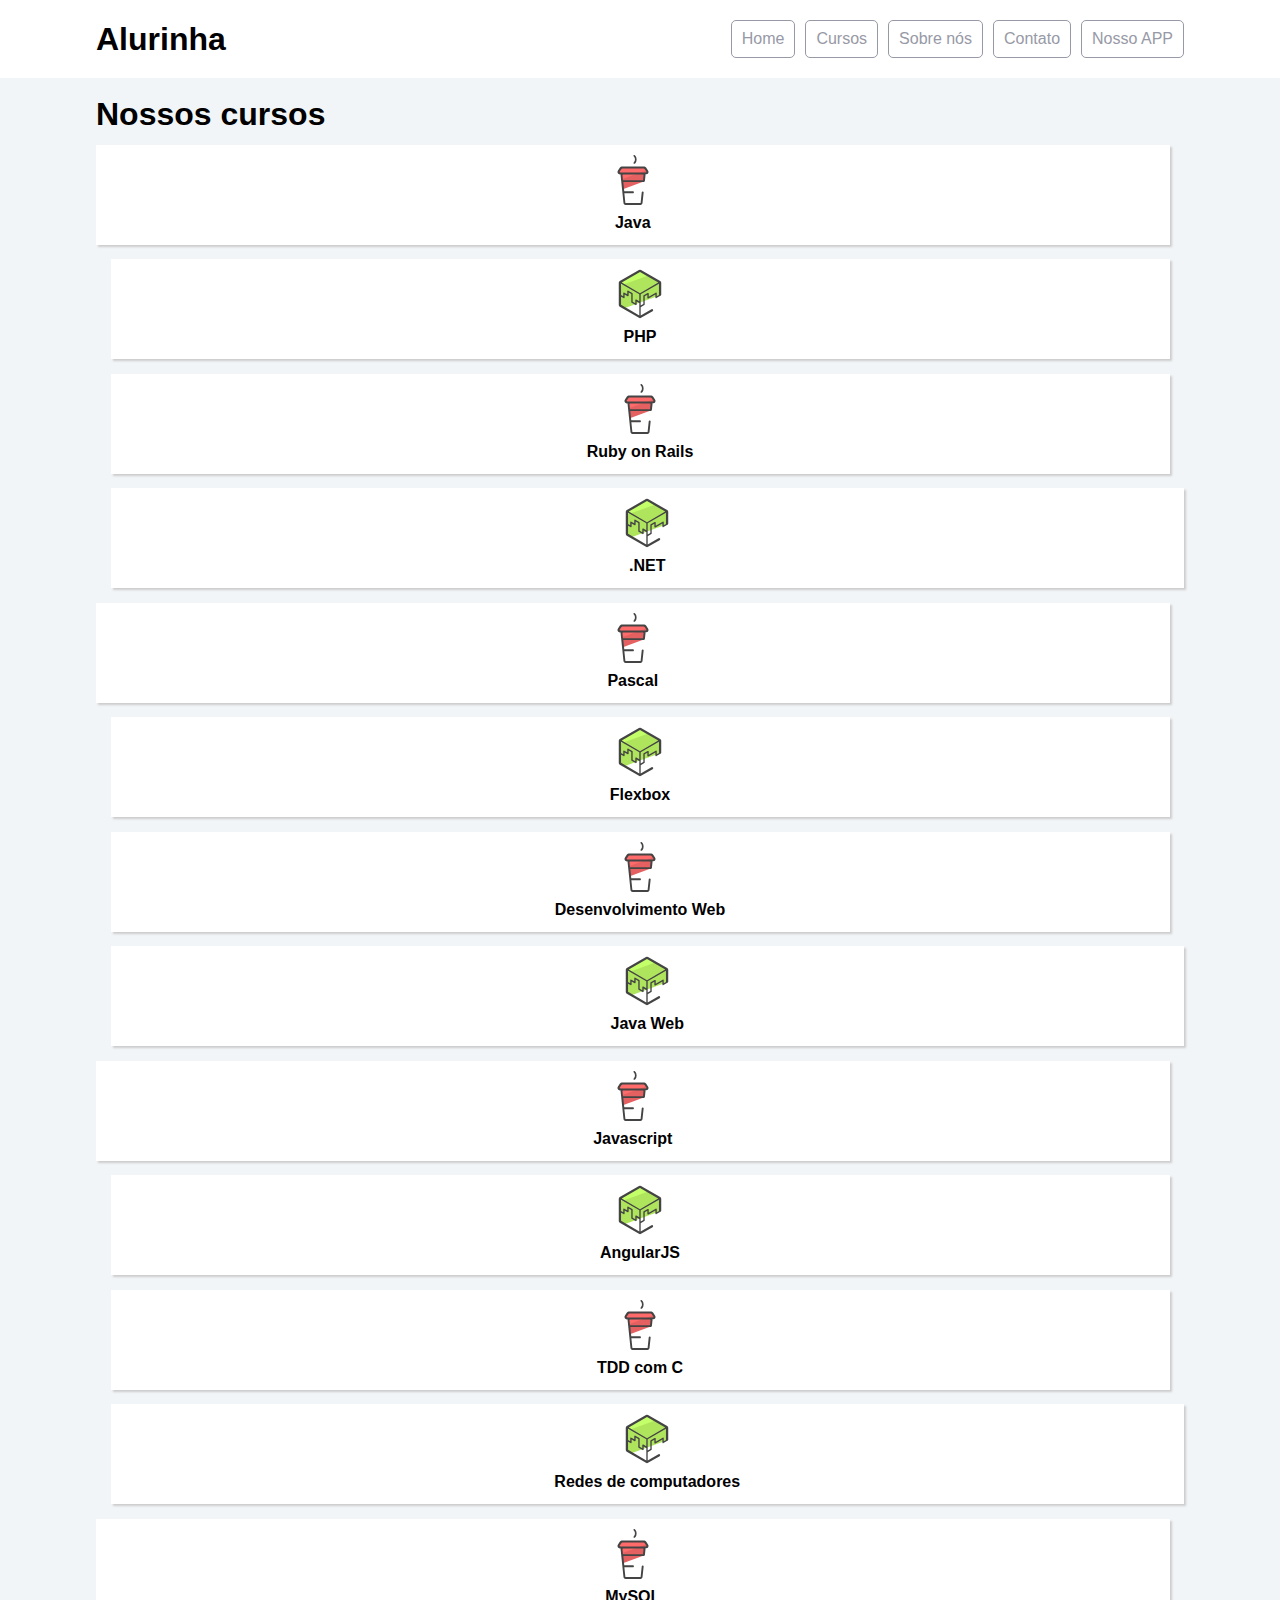
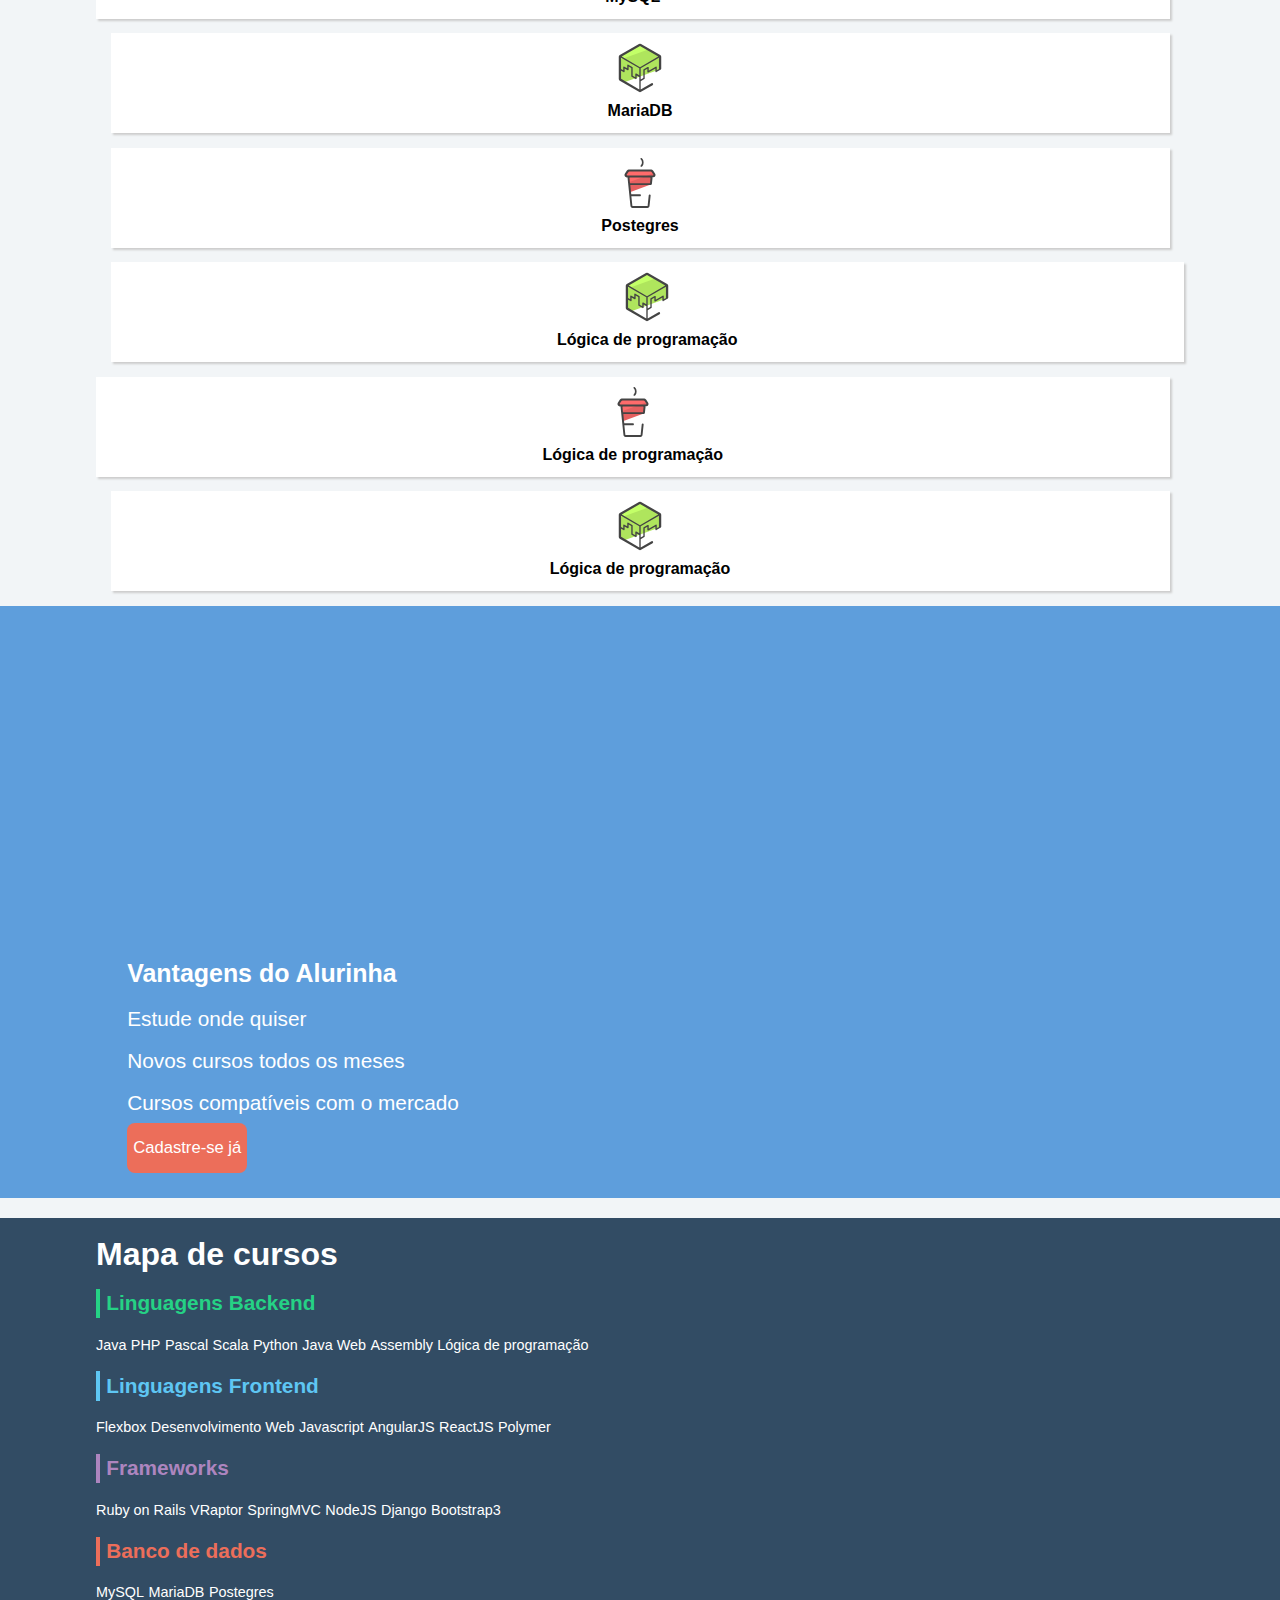
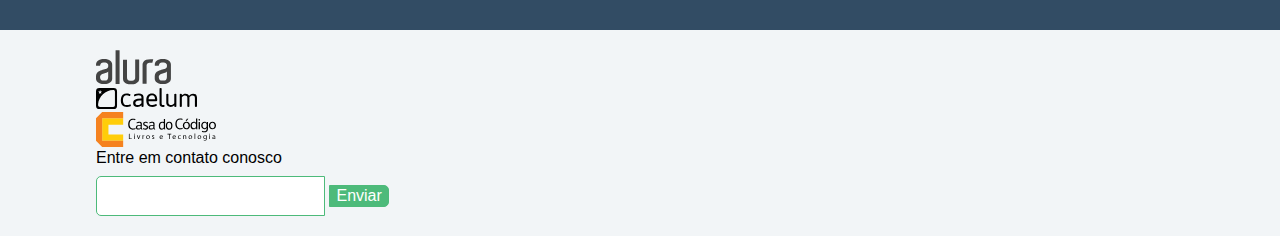
==== index.html @ 53aa6730 "aula1" ====
<!doctype html>
<html>
<head>
	<meta charset="utf-8">
	<meta name="viewport" content="width=device-width, initial-scale=1">
	<title>Alurinha | Cursos online</title>
	<link rel="stylesheet" href="css/reset.css">
	<link rel="stylesheet" href="css/style.css">
	<link rel="stylesheet" href="css/flexbox.css">
</head>
<body>

	<header class="cabecalhoPrincipal">
		<div class="container">
			<h1 class="cabecalhoPrincipal-titulo">
				<a href="#">Alurinha</a>
			</h1>

			<nav class="cabecalhoPrincipal-nav">
				<a class="cabecalhoPrincipal-nav-link" href="#">Home</a>
				<a class="cabecalhoPrincipal-nav-link" href="#">Cursos</a>
				<a class="cabecalhoPrincipal-nav-link" href="#">Sobre nós</a>
				<a class="cabecalhoPrincipal-nav-link" href="#">Contato</a>
				<a class="cabecalhoPrincipal-nav-link cabecalhoPrincipal-nav-link-app" href="#">Nosso APP</a>
			</nav>
		</div>

	</header>

	<main class="conteudoPrincipal">
		<div class="container">
			<h2 class="subtitulo">Nossos cursos</h2>

			<nav>
				<ul class="conteudoPrincipal-cursos">
					<li class="conteudoPrincipal-cursos-link"><a href="#">Java</a></li>
					<li class="conteudoPrincipal-cursos-link"><a href="#">PHP</a></li>
					<li class="conteudoPrincipal-cursos-link"><a href="#">Ruby on Rails</a></li>
					<li class="conteudoPrincipal-cursos-link"><a href="#">.NET</a></li>
					<li class="conteudoPrincipal-cursos-link"><a href="#">Pascal</a></li>
					<li class="conteudoPrincipal-cursos-link"><a href="#">Flexbox</a></li>
					<li class="conteudoPrincipal-cursos-link"><a href="#">Desenvolvimento Web</a></li>
					<li class="conteudoPrincipal-cursos-link"><a href="#">Java Web</a></li>
					<li class="conteudoPrincipal-cursos-link"><a href="#">Javascript</a></li>
					<li class="conteudoPrincipal-cursos-link"><a href="#">AngularJS</a></li>
					<li class="conteudoPrincipal-cursos-link"><a href="#">TDD com C</a></li>
					<li class="conteudoPrincipal-cursos-link"><a href="#">Redes de computadores</a></li>
					<li class="conteudoPrincipal-cursos-link"><a href="#">MySQL</a></li>
					<li class="conteudoPrincipal-cursos-link"><a href="#">MariaDB</a></li>
					<li class="conteudoPrincipal-cursos-link"><a href="#">Postegres</a></li>
					<li class="conteudoPrincipal-cursos-link"><a href="#">Lógica de programação</a></li>
					<li class="conteudoPrincipal-cursos-link"><a href="#">Lógica de programação</a></li>
					<li class="conteudoPrincipal-cursos-link"><a href="#">Lógica de programação</a></li>
				</ul>
			</nav>
		</div>

		<section class="videoSobre">
			<div class="container">
				<iframe class="videoSobre-video" width="560" height="315" src="https://www.youtube.com/embed/bIlOsJzBVaY?list=PLh2Y_pKOa4UcF1BYPJR3EIMRi3nWAUxIp" frameborder="0" allowfullscreen></iframe>
				
				<div class="videoSobre-sobre">
					<h2 class="videoSobre-sobre-title">Vantagens do Alurinha</h2>
					<ul class="videoSobre-sobre-list">
						<li class="videoSobre-sobre-item">Estude onde quiser</li>
						<li class="videoSobre-sobre-item">Novos cursos todos os meses</li>
						<li class="videoSobre-sobre-item">Cursos compatíveis com o mercado</li>
					</ul>
					<button class="videoSobre-button">Cadastre-se já</button>
				</div>
			</div>
		</section>

	</main>

	<footer class="rodapePrincipal">
		<div class="container">

			<section class="rodapePrincipal-navMap">
				<h3 class="subtitulo">Mapa de cursos</h3>
				<nav class="rodapePrincipal-navMap-list">

					<h4 class="navmap-list-title navmap-list-title-backend">Linguagens Backend</h4>
					<a class="rodapePrincipal-navMap-link" href="#">Java</a>
					<a class="rodapePrincipal-navMap-link" href="#">PHP</a>
					<a class="rodapePrincipal-navMap-link" href="#">Pascal</a>
					<a class="rodapePrincipal-navMap-link" href="#">Scala</a>
					<a class="rodapePrincipal-navMap-link" href="#">Python</a>
					<a class="rodapePrincipal-navMap-link" href="#">Java Web</a>
					<a class="rodapePrincipal-navMap-link" href="#">Assembly</a>
					<a class="rodapePrincipal-navMap-link" href="#">Lógica de programação</a>

					<h4 class="navmap-list-title navmap-list-title-frontend">Linguagens Frontend</h4>
					<a class="rodapePrincipal-navMap-link" href="#">Flexbox</a>
					<a class="rodapePrincipal-navMap-link" href="#">Desenvolvimento Web</a>
					<a class="rodapePrincipal-navMap-link" href="#">Javascript</a>
					<a class="rodapePrincipal-navMap-link" href="#">AngularJS</a>
					<a class="rodapePrincipal-navMap-link" href="#">ReactJS</a>
					<a class="rodapePrincipal-navMap-link" href="#">Polymer</a>
					
					<h4 class="navmap-list-title navmap-list-title-framework">Frameworks</h4>
					<a class="rodapePrincipal-navMap-link" href="#">Ruby on Rails</a>
					<a class="rodapePrincipal-navMap-link" href="#">VRaptor</a>
					<a class="rodapePrincipal-navMap-link" href="#">SpringMVC</a>
					<a class="rodapePrincipal-navMap-link" href="#">NodeJS</a>
					<a class="rodapePrincipal-navMap-link" href="#">Django</a>
					<a class="rodapePrincipal-navMap-link" href="#">Bootstrap3</a>

					<h4 class="navmap-list-title navmap-list-title-bancoDeDados">Banco de dados</h4>
					<a class="rodapePrincipal-navMap-link" href="#">MySQL</a>
					<a class="rodapePrincipal-navMap-link" href="#">MariaDB</a>
					<a class="rodapePrincipal-navMap-link" href="#">Postegres</a>

				</nav>
			</section>

		</div>

		<section class="rodapePrincipal-patrocinadores">
			<div class="container">
				<ul class="rodapePrincipal-patrocinadores-list">
					<li>
						<a class="rodapePrincipal-patrocinadores-list-link patrocinadores-list-link-alura" href="#">
							<img src="img/logos/alura.svg" alt="Logo da Alura">
						</a>
					</li>
					<li>
						<a class="rodapePrincipal-patrocinadores-list-link patrocinadores-list-link-caelum" href="#">
							<img src="img/logos/caelum.svg" alt="Logo da Caelum">
						</a>
					</li>
					<li>
						<a class="rodapePrincipal-patrocinadores-list-link patrocinadores-list-link-casaDoCodigo" href="#">
							<img src="img/logos/cdc.svg" alt="Logo da Casa do Código">
						</a>
					</li>
				</ul>
				<form class="rodapePrincipal-contatoForm" action="#">
					<fieldset>
						<legend class="rodapePrincipal-contatoForm-legend" for="email-contato">Entre em contato conosco</legend>
						<div class="rodapePrincipal-contatoForm-fieldset"> 
							<input class="rodapePrincipal-contatoForm-emailInput" type="email" name="email-contato" id="email-contato">
							<button class="rodapePrincipal-contatoForm-submit" type="submit">Enviar</button>
						</div>
					</fieldset>
				</form>
			</div>
		</section>
	</footer>

</body>
</html>
---- css/style.css ----
body {
	background-color: #F2F5F7;
	font-family: 'Open Sans',Arial,sans-serif;
}

.container {
	width: 94%;
	margin: 0 auto;
}

.cabecalhoPrincipal {
	background-color: #FFF;
	padding: 20px 0;
}

.cabecalhoPrincipal-titulo {
	font-weight: bold;
	font-size: 2em;
	margin-bottom: 20px;
}

.cabecalhoPrincipal-titulo a {
	text-decoration: none;
	color: inherit;
}

.cabecalhoPrincipal-nav-link {
	padding: 10px;
	margin-bottom: 10px;
	color: #9799A6;
	background-color: #FFF;
	text-decoration: none;
	transition: .5s;
	display: block;

	border-bottom: 1px solid #9799A6;
}

.conteudoPrincipal {
	margin-top: 20px;
	margin-bottom: 20px;
}

.subtitulo {
	font-weight: bold;
	font-size: 32px;
	margin-bottom: 10px;
	text-align: center;
}

.conteudoPrincipal-cursos-link {
	height: 100px;
	background-color: #FFF;
	text-align: center;
	margin: 1%;
	transition: .3s;
	box-shadow: 2px 2px 2px #CCC;
	position: relative;
}

.conteudoPrincipal-cursos-link a {
	text-decoration: none;
	color: #000;
	font-weight: bold;
	display: block;
	width: 100%;
	height: 100%;
	position: absolute;
	top: 0;
	left: 0;
}

.conteudoPrincipal-cursos-link:hover {
	box-shadow: 4px 4px 4px #CCC;
}

.conteudoPrincipal-cursos-link a:before {
	content: '';
	display: block;
	width: 50px;
	height: 50px;
	margin: 10px auto;
}

.conteudoPrincipal-cursos-link:nth-child(even) a:before {
	background: url(../img/background1.svg) no-repeat;	
}

.conteudoPrincipal-cursos-link:nth-child(odd) a:before {
	background: url(../img/background2.svg) no-repeat;
}


.rodapePrincipal {
	background-color: #324C64;
	padding-top: 20px;
}

.rodapePrincipal .subtitulo {
	color: #FFF;
}

.rodapePrincipal-navMap-link {
	text-decoration: none;
	color: #FFF;
	margin-top: 10px;
}

.rodapePrincipal-navMap-link {
	font-size: .9em;
}

.navmap-list-title {
	font-weight: 700;
	font-size: 1.3em;
	margin: .9em 0;
	padding-left: .3em;
	padding-top: .2em;
	padding-bottom: .2em;
}

.navmap-list-title + .rodapePrincipal-navMap-link {
	margin-top: 0;
}

.navmap-list-title-bancoDeDados { color: #EC6E5A; border-left: 4px solid #EC6E5A; }
.navmap-list-title-framework { color: #AD85BF; border-left: 4px solid #AD85BF; }
.navmap-list-title-frontend { color: #5EC6F3; border-left: 4px solid #5EC6F3; }
.navmap-list-title-backend { color: #25D285; border-left: 4px solid #25D285; }

.rodapePrincipal-patrocinadores {
	margin-top: 30px;
	background: #F2F5F7;
	padding: 20px 0;
}

.rodapePrincipal-contatoForm {
	margin-top: 20px;
	text-align: center;
}

.rodapePrincipal-contatoForm label[for=email-contato] {
	font-weight: bold;
	font-size: 14px;
	color: #000;
	margin-bottom: 5px;
	display: block;
}

.rodapePrincipal-contatoForm-emailInput {
	border-top-left-radius: 5px;
	border-bottom-left-radius: 5px;
	padding: 10px;
}

.rodapePrincipal-contatoForm-submit {
	border-top-right-radius: 5px;
	border-bottom-right-radius: 5px;
	background-color: #4DBA7A;
	color: #FFF;
	cursor: pointer;
	
}

.rodapePrincipal-contatoForm-submit,
.rodapePrincipal-contatoForm-emailInput {
	outline: 0;
	border: 1px solid #4DBA7A;
	box-sizing: border-box;
	font-size: 16px;
}

.videoSobre {
	background-color: #5E9EDC;
	padding: 25px 0;

}

.videoSobre-video {
	max-width: 100%;
}

.videoSobre .container {
	color: #FFF;
}

.videoSobre-sobre-title {
	font-size: 1.2em;
	font-weight: bolder;
}

.videoSobre-sobre {
	font-size: 1.3em;
	line-height: 2;
}

.videoSobre-button {
	border-radius: 8px;
	background-color: #ec6e5a;
	display: block;
	color: #FFF;
	border: none;
	height: 50px;
	font-size: .8em;
	outline: none;
}

.rodapePrincipal-contatoForm-legend {
	margin-bottom: 10px;
}

@media(min-width: 769px) {

	.container {
		width: 85%;	
	}

	.subtitulo {
		text-align: left;
	}

	.cabecalhoPrincipal-nav-link {
		border-radius: 5px;
		border: 1px solid #9799A6;
	}

	.cabecalhoPrincipal-nav-link:hover {
		color: #FFF;
		background-color: #9799A6;
	}

	.cabecalhoPrincipal-titulo {
		margin: 0;
	}

	.cabecalhoPrincipal-nav {
		width: auto;
	}

	.cabecalhoPrincipal-nav-link {
		width: auto;
		margin: 0 0 0 10px;
	}

	.rodapePrincipal-contatoForm {
		margin-top: 0;
		text-align: left;
	}

	.conteudoPrincipal-cursos-link:nth-child(3n) {
		margin-right: 0;
	}

	.conteudoPrincipal-cursos-link:nth-child(3n+1) {
		margin-left: 0;
	}

}

@media(min-width: 1000px) {
	.conteudoPrincipal-cursos-link {
		margin: 1.333%;
	}

	.conteudoPrincipal-cursos-link:nth-child(3n) {
		margin-right: 1.33%;
	}

	.conteudoPrincipal-cursos-link:nth-child(3n+1) {
		margin-left: 1.333%;
	}

	.conteudoPrincipal-cursos-link:nth-child(4n) {
		margin-right: 0;
	}

	.conteudoPrincipal-cursos-link:nth-child(4n+1) {
		margin-left: 0;
	}

	.videoSobre-sobre {
		margin-left: 1.5em;
	}

}
---- css/flexbox.css ----
.cabecalhoPrincipal .container{
    display: flex;
    flex-direction: row;
    align-items: center;
    justify-content: space-between;
    
}

.cabecalhoPrincipal-titulo{
    display: flex;
    
}

.cabecalhoPrincipal-nav{
    display: flex;
    justify-content: flex-end;
    
}
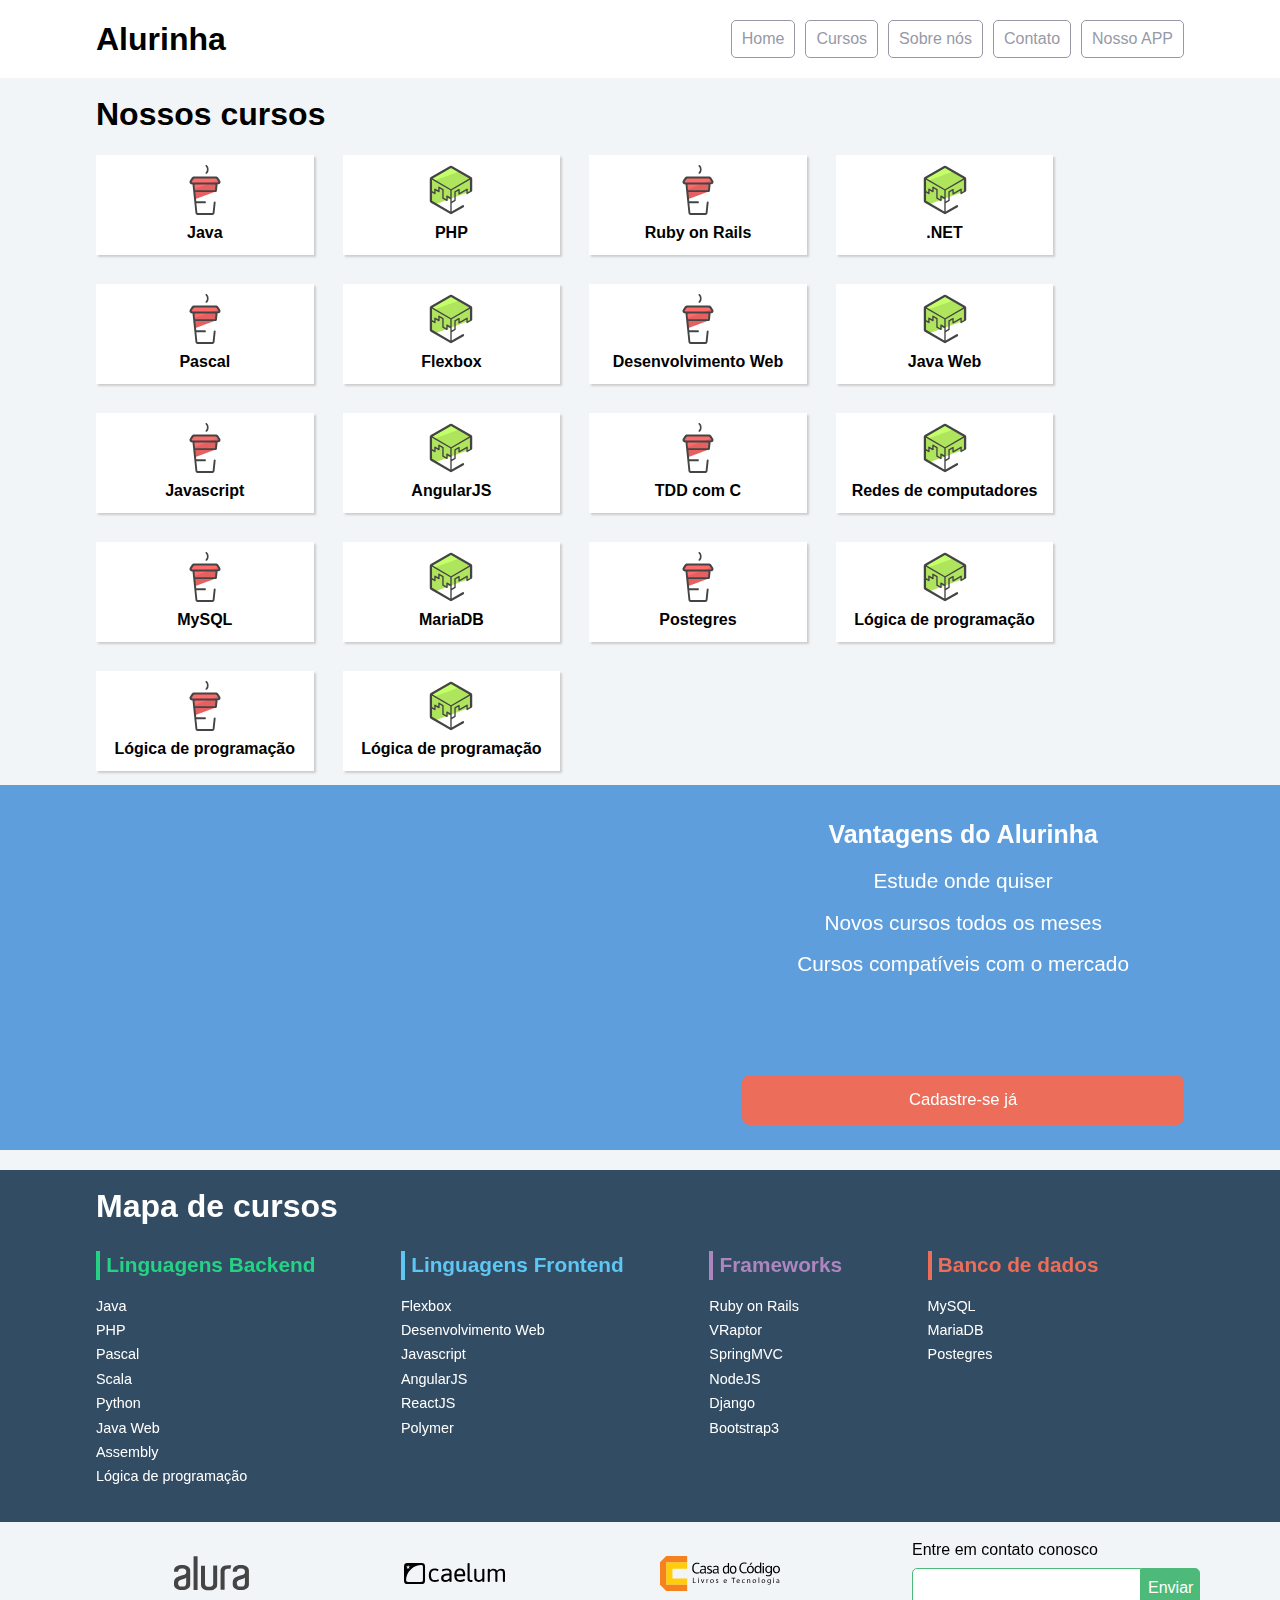
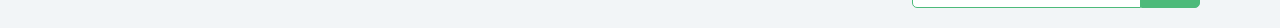
==== commit f772c2c2: "Links" ====
--- a/index.html
+++ b/index.html
@@ -51,6 +51,7 @@
 					<li class="conteudoPrincipal-cursos-link"><a href="#">Lógica de programação</a></li>
 					<li class="conteudoPrincipal-cursos-link"><a href="#">Lógica de programação</a></li>
 					<li class="conteudoPrincipal-cursos-link"><a href="#">Lógica de programação</a></li>
+					
 				</ul>
 			</nav>
 		</div>
--- a/css/flexbox.css
+++ b/css/flexbox.css
@@ -3,16 +3,143 @@
     flex-direction: row;
     align-items: center;
     justify-content: space-between;
-    
 }
 
 .cabecalhoPrincipal-titulo{
     display: flex;
-    
 }
 
 .cabecalhoPrincipal-nav{
     display: flex;
-    justify-content: flex-end;
+}
+
+.rodapePrincipal-patrocinadores .container{
+    display: flex;
+    justify-content: space-between;
+}
+
+.rodapePrincipal-patrocinadores-list {
+    display: flex;
+    align-items: center;
+    justify-content: space-around;
+    width: 70%;
+    margin-right: 5%;
+}
+
+.rodapePrincipal-contatoForm{
+    width: 25%;
+}
+
+.rodapePrincipal-contatoForm-fieldset{
+    display: flex;
+}
+
+.rodapePrincipal-navMap-list{
+    display: flex;
+    /*flex-direction: column;
+    flex-wrap: wrap;*/
+    flex-flow: column wrap;
+    height: 260px;
+}
+
+.conteudoPrincipal-cursos{
+    display: flex;
+    flex-wrap: wrap;
     
-}+}
+
+.conteudoPrincipal-cursos-link{
+    width: 20%;
+      
+}
+/*
+.conteudoPrincipal-cursos-link:nth-child(4n){
+    margin-right: 0;   
+}
+
+.conteudoPrincipal-cursos-link:nth-child(4n+1){
+    margin-left: 0;   
+}
+*/
+
+.videoSobre .container{
+    display: flex;
+}
+
+
+
+.videoSobre-sobre-list{
+    flex-grow: 1;
+}
+
+.videoSobre-video{
+    flex-grow: 1;
+    flex-shrink: 2;
+}
+
+.videoSobre-sobre{
+    display: flex;
+    text-align: center;
+    flex-direction: column;
+    flex-grow: 2; 
+}
+
+
+
+
+
+
+
+@media (max-width:768px) {
+    .cabecalhoPrincipal-nav{
+        flex-direction: column;
+    }
+    
+    .cabecalhoPrincipal .container{
+        flex-direction: column;
+        align-items: initial;
+        text-align: center;
+    }
+    .conteudoPrincipal-cursos{
+        flex-direction: column;
+    }
+    .conteudoPrincipal-cursos-link{
+        width: 100%;
+    }
+    .rodapePrincipal-navMap-list{
+        height: auto;
+    }
+    .rodapePrincipal-patrocinadores .container{
+        flex-direction: column;
+        align-items: center;
+    }
+    .rodapePrincipal-patrocinadores-list{
+        margin: 0;
+        width: 100%;
+    }
+    .rodapePrincipal-contatoForm{
+        width: 100%;
+    }
+
+    .rodapePrincipal-contatoForm-fieldset{
+        justify-content: center;
+    }
+
+    .cabecalhoPrincipal-nav-link-app{
+        order: -1;
+    }
+
+    .videoSobre .container{
+        flex-direction: column;
+    }
+
+    .videoSobre-video{
+        margin: 0 auto;
+    }
+    
+    
+    
+}
+
+
+
